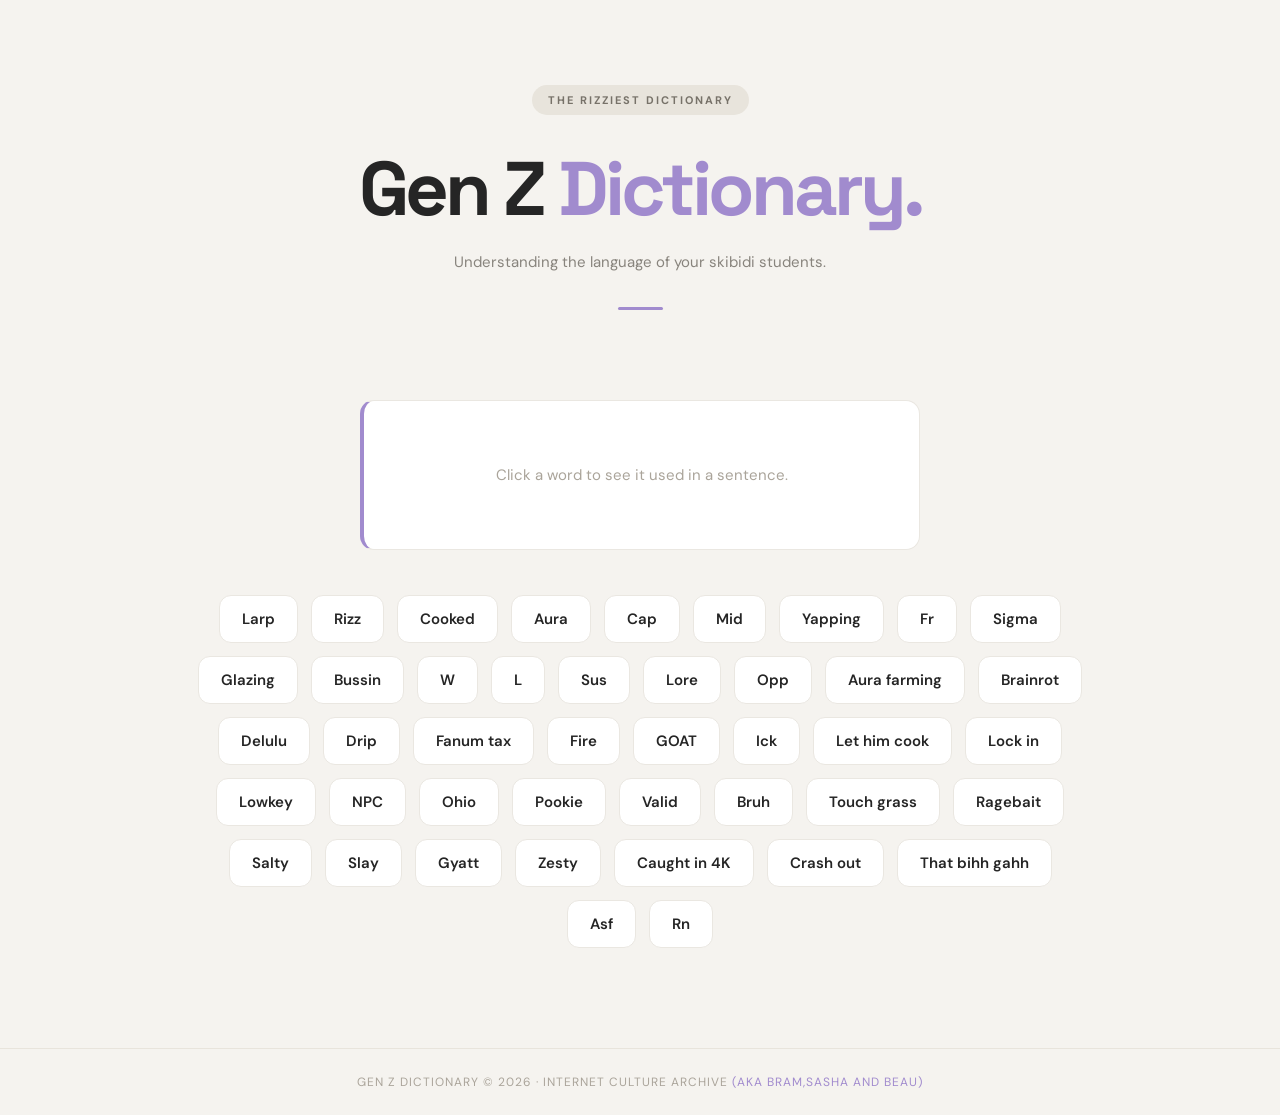
==== index.html @ dfce8f2c "New words" ====
<!DOCTYPE html>
<html lang="en">
<head>
<meta charset="UTF-8">
<meta name="viewport" content="width=device-width, initial-scale=1.0">
<title>Gen Z Dictionary</title>

<style>
@import url('https://fonts.googleapis.com/css2?family=DM+Sans:wght@400;500;600;700;800&family=Space+Grotesk:wght@400;500;600;700&display=swap');

* {
    margin: 0;
    padding: 0;
    box-sizing: border-box;
}

body {
    background: #f5f3ef;
    color: #252525;
    font-family: 'DM Sans', sans-serif;
    min-height: 100vh;
    text-align: center;
}

header {
    padding: 85px 20px 55px;
}

.tag {
    display: inline-block;
    background: #e8e4dc;
    padding: 8px 16px;
    border-radius: 30px;
    font-size: 11px;
    font-weight: 700;
    letter-spacing: 2px;
    margin-bottom: 25px;
    color: #777269;
}

h1 {
    font-family: 'Space Grotesk', sans-serif;
    font-size: clamp(42px, 7vw, 76px);
    font-weight: 700;
    letter-spacing: -4px;
}

span {
    color: #a18bce;
}

.subtitle {
    color: #88847d;
    margin-top: 15px;
    font-size: 15px;
}

.divider {
    width: 45px;
    height: 3px;
    background: #a18bce;
    margin: 35px auto 0;
    border-radius: 10px;
}

.dictionary {
    max-width: 950px;
    margin: 0 auto;
    padding: 0 25px 100px;
}

/* Example card */

.example {
    max-width: 560px;
    min-height: 150px;
    margin: 35px auto 45px;
    padding: 22px 26px;
    background: #fff;
    border: 1px solid #eae7e1;
    border-left: 4px solid #a18bce;
    border-radius: 14px;
    text-align: left;
    display: flex;
    flex-direction: column;
    justify-content: center;
    gap: 8px;
}

.example-word {
    font-family: 'Space Grotesk', sans-serif;
    font-size: 24px;
    font-weight: 700;
    color: #a18bce;
}

.example-meaning {
    font-size: 14px;
    color: #88847d;
}

.example-sentence {
    font-size: 17px;
    font-weight: 500;
    line-height: 1.5;
    margin-top: 4px;
}

.example-empty {
    color: #aaa49a;
    font-size: 15px;
    text-align: center;
}

.example.pop .example-sentence,
.example.pop .example-word {
    animation: swap 0.25s ease;
}

@keyframes swap {
    from { opacity: 0; transform: translateY(6px); }
    to   { opacity: 1; transform: translateY(0); }
}

.words {
    display: flex;
    flex-wrap: wrap;
    justify-content: center;
    align-items: center;
    gap: 13px;
}

.word {
    position: relative;
    background: #fff;
    border: 1px solid #eae7e1;
    border-radius: 12px;
    padding: 13px 22px;
    font-size: 15px;
    font-weight: 600;
    cursor: pointer;
    transition: 0.25s ease;
}

.word:hover,
.word.active {
    background: #a18bce;
    color: white;
    border-color: #a18bce;
    transform: translateY(-5px);
    box-shadow: 0 8px 20px #a18bce35;
    z-index: 2;
}

.word:focus-visible {
    outline: 3px solid #a18bce;
    outline-offset: 3px;
}

/* Tooltip */

.word::after {
    content: attr(data-meaning);
    position: absolute;
    bottom: calc(100% + 12px);
    left: 50%;
    transform: translate(-50%, 8px);
    background: #252525;
    color: white;
    padding: 11px 15px;
    border-radius: 9px;
    font-size: 12px;
    font-weight: 500;
    width: max-content;
    max-width: 220px;
    white-space: normal;
    line-height: 1.5;
    opacity: 0;
    visibility: hidden;
    pointer-events: none;
    transition: 0.2s ease;
    box-shadow: 0 5px 20px #0002;
}

.word:hover::after {
    opacity: 1;
    visibility: visible;
    transform: translate(-50%, 0);
}

footer {
    padding: 25px;
    color: #aaa49a;
    font-size: 12px;
    border-top: 1px solid #e8e4dc;
    letter-spacing: 1px;
}

@media (max-width: 600px) {
    header {
        padding-top: 60px;
    }

    h1 {
        letter-spacing: -2px;
    }

    .word {
        font-size: 13px;
        padding: 11px 16px;
    }

    .example {
        padding: 18px 20px;
    }
}

@media (prefers-reduced-motion: reduce) {
    .example.pop .example-sentence,
    .example.pop .example-word {
        animation: none;
    }
}
</style>
</head>

<body>

<header>
    <div class="tag">THE RIZZIEST DICTIONARY</div>

    <h1>Gen Z <span>Dictionary.</span></h1>

    <p class="subtitle">
        Understanding the language of your skibidi students.
    </p>

    <div class="divider"></div>
</header>

<main class="dictionary">

    <div class="example" id="example" aria-live="polite">
        <p class="example-empty">Click a word to see it used in a sentence.</p>
    </div>

    <div class="words">

        <div class="word" data-meaning="Pretending to be something you're not." data-example="He's larping being a JoJo fan, he's never even watched it.">Larp</div>
        <div class="word" data-meaning="Charisma or flirting ability." data-example="Did you see how he talked to her? He's got unspoken rizz.">Rizz</div>
        <div class="word" data-meaning="Being completely finished or in trouble." data-example="I forgot to study for the test. I'm so cooked.">Cooked</div>
        <div class="word" data-meaning="Someone's natural coolness or presence." data-example="He walked in with his hood up and everyone went quiet. Infinite aura.">Aura</div>
        <div class="word" data-meaning="A lie or something untrue." data-example="You ran a 4-minute mile? That's cap.">Cap</div>
        <div class="word" data-meaning="Something mediocre or average." data-example="The movie had a great trailer but the actual film was mid.">Mid</div>
        <div class="word" data-meaning="Talking way too much." data-example="He's been yapping about his fantasy football team for an hour.">Yapping</div>
        <div class="word" data-meaning="For real." data-example="That test was so hard. Fr.">Fr</div>
        <div class="word" data-meaning="An independent, self-reliant person." data-example="He eats lunch alone and doesn't care what anyone thinks. Total sigma.">Sigma</div>
        <div class="word" data-meaning="Exaggerated praise towards someone." data-example="Stop glazing him, he just made a normal layup.">Glazing</div>
        <div class="word" data-meaning="Something extremely good." data-example="This pizza is bussin, you have to try it.">Bussin</div>
        <div class="word" data-meaning="A win or success." data-example="I got front row tickets. Big W.">W</div>
        <div class="word" data-meaning="A loss or failure." data-example="My phone died right before the game ended. Huge L.">L</div>
        <div class="word" data-meaning="Suspicious or questionable." data-example="Why is he acting so weird about the group project? Kinda sus.">Sus</div>
        <div class="word" data-meaning="Someone's personal backstory." data-example="He moved schools three times. His lore is deep.">Lore</div>
        <div class="word" data-meaning="An enemy or rival." data-example="Watch out, the opps are waiting by the gym.">Opp</div>
        <div class="word" data-meaning="Doing things specifically to look cool." data-example="He's just standing there staring at the sunset. Total aura farming.">Aura farming</div>
        <div class="word" data-meaning="Internet content that has melted your brain." data-example="I watched 3 hours of Skibidi Toilet and now I've got brainrot.">Brainrot</div>
        <div class="word" data-meaning="Pretending to be delusional." data-example="She thinks the celebrity is going to text her back. She's so delulu.">Delulu</div>
        <div class="word" data-meaning="Extremely stylish clothing." data-example="Nice jacket and shoes, you've got serious drip today.">Drip</div>
        <div class="word" data-meaning="Stealing a portion of someone's food." data-example="Give me one fry. It's the fanum tax.">Fanum tax</div>
        <div class="word" data-meaning="Something really good." data-example="That new song is fire, I've had it on repeat all week.">Fire</div>
        <div class="word" data-meaning="Greatest of all time." data-example="Messi is the GOAT, no debate.">GOAT</div>
        <div class="word" data-meaning="A sudden feeling of embarrassment or dislike." data-example="He chewed with his mouth open and I instantly got the ick.">Ick</div>
        <div class="word" data-meaning="Let someone continue; they might be onto something." data-example="He's about to take the final shot. Let him cook.">Let him cook</div>
        <div class="word" data-meaning="Focus seriously on something." data-example="Finals are next week, time to lock in.">Lock in</div>
        <div class="word" data-meaning="Secretly or somewhat." data-example="I'm lowkey excited for the school trip.">Lowkey</div>
        <div class="word" data-meaning="Someone acting like a video game character." data-example="He walked into the same door three times. He's an NPC.">NPC</div>
        <div class="word" data-meaning="Something weird, bizarre or cursed." data-example="A guy rode a lawnmower into the store. Only in Ohio.">Ohio</div>
        <div class="word" data-meaning="A cute nickname for someone you like." data-example="Thanks for helping me with my homework, pookie.">Pookie</div>
        <div class="word" data-meaning="Charisma or natural charm." data-example="Your idea for the project was actually good. Valid.">Valid</div>
        <div class="word" data-meaning="An expression of disbelief." data-example="You left your bag on the bus again? Bruh.">Bruh</div>
        <div class="word" data-meaning="Spend less time online." data-example="You've been arguing in the comments all day. Go touch grass.">Touch grass</div>
        <div class="word" data-meaning="Content designed to make people angry." data-example="That video saying pineapple is the best pizza topping is pure ragebait.">Ragebait</div>
        <div class="word" data-meaning="Being bitter or annoyed." data-example="He's still salty that he lost the game last week.">Salty</div>
        <div class="word" data-meaning="Do something exceptionally well." data-example="You nailed that presentation. Slay.">Slay</div>
        <div class="word" data-meaning="An exaggerated reaction to someone's appearance." data-example="When he showed up in the full costume the whole class went gyatt.">Gyatt</div>
        <div class="word" data-meaning="Something suspiciously questionable." data-example="Why does he keep winking at everyone? That's a little zesty.">Zesty</div>
        <div class="word" data-meaning="Being caught with undeniable proof." data-example="He said he never ate the cookies, but there were crumbs on his shirt. Caught in 4K.">Caught in 4K</div>
        <div class="word" data-meaning="Lose your temper or act recklessly." data-example="He lost the game and crashed out, throwing the controller across the room.">Crash out</div>
        <div class="word" data-meaning="Something tasting immaculate." data-example="Hmm this food is good asf fr. That bihh gahh.">That bihh gahh</div>
        <div class="word" data-meaning="An abbreviation for 'as fuck'." data-example="Im mad asf rn.">Asf</div>
        <div class="word" data-meaning="An abbreviation for 'right now'." data-example="I've got to go rn.">Rn</div>

    </div>
</main>

<footer>
    GEN Z DICTIONARY © 2026 · INTERNET CULTURE ARCHIVE <span class="">(AKA BRAM,SASHA AND BEAU)</span>
</footer>

<script>
(function () {
    var box = document.getElementById('example');
    var words = document.querySelectorAll('.word');
    var current = null;

    function show(el) {
        if (current) current.classList.remove('active');
        el.classList.add('active');
        current = el;

        box.innerHTML = '';

        var w = document.createElement('div');
        w.className = 'example-word';
        w.textContent = el.textContent;

        var m = document.createElement('div');
        m.className = 'example-meaning';
        m.textContent = el.getAttribute('data-meaning');

        var s = document.createElement('p');
        s.className = 'example-sentence';
        s.textContent = '\u201C' + el.getAttribute('data-example') + '\u201D';

        box.appendChild(w);
        box.appendChild(m);
        box.appendChild(s);

        box.classList.remove('pop');
        void box.offsetWidth;
        box.classList.add('pop');

        var r = box.getBoundingClientRect();
        if (r.top < 0 || r.bottom > window.innerHeight) {
            box.scrollIntoView({ behavior: 'smooth', block: 'center' });
        }
    }

    words.forEach(function (el) {
        el.setAttribute('tabindex', '0');
        el.setAttribute('role', 'button');
        el.addEventListener('click', function () { show(el); });
        el.addEventListener('keydown', function (e) {
            if (e.key === 'Enter' || e.key === ' ') {
                e.preventDefault();
                show(el);
            }
        });
    });
})();
</script>

</body>
</html>
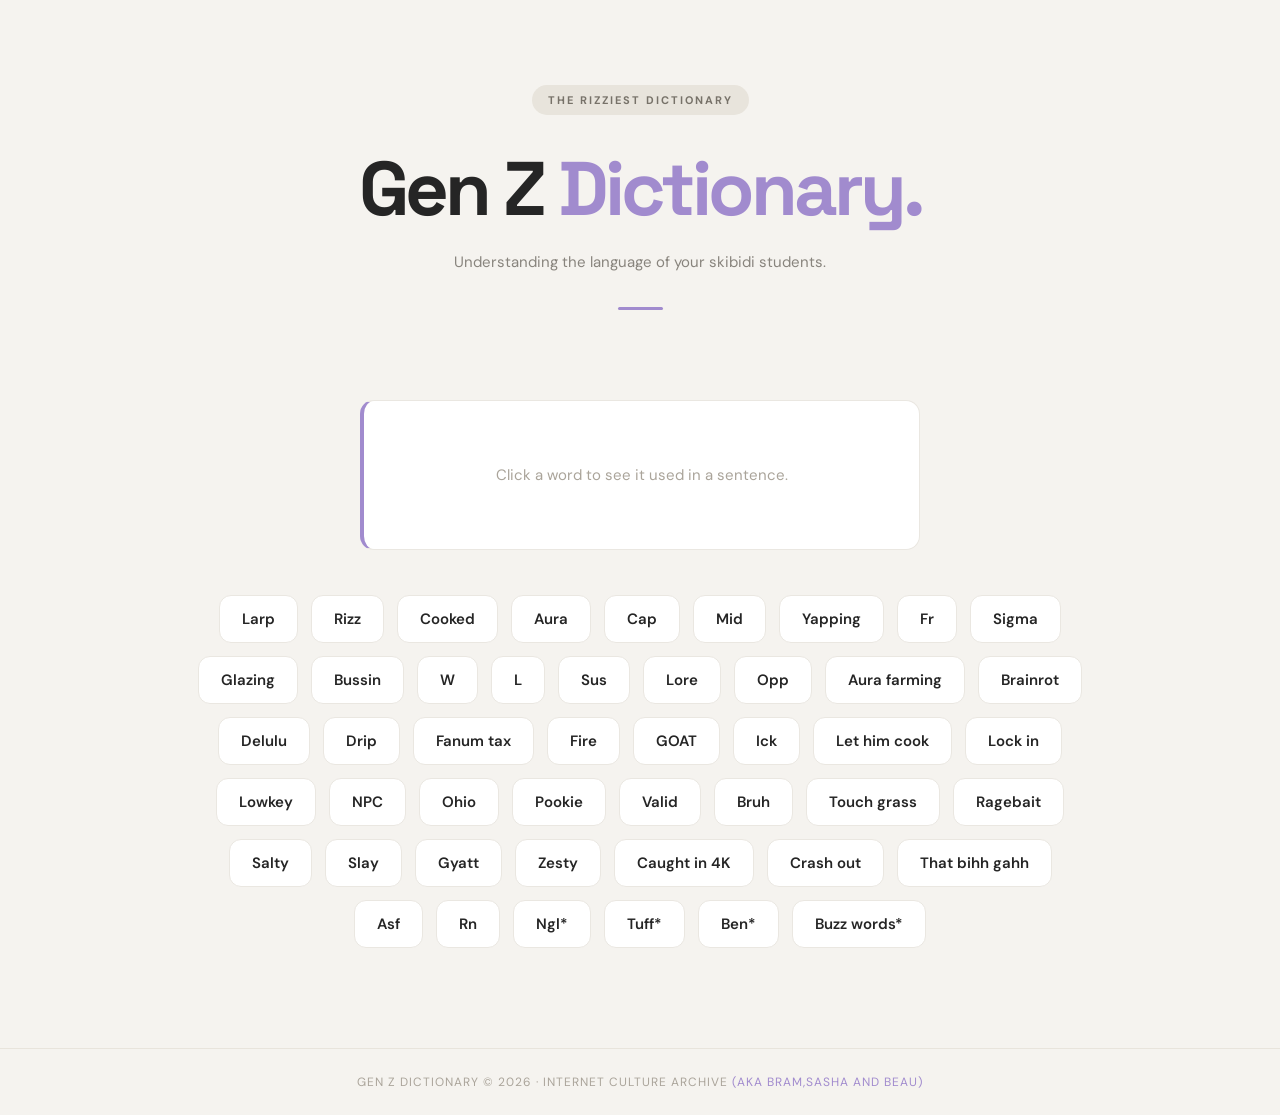
==== commit a0d70f77: "New blocks" ====
--- a/index.html
+++ b/index.html
@@ -286,9 +286,13 @@
         <div class="word" data-meaning="Something suspiciously questionable." data-example="Why does he keep winking at everyone? That's a little zesty.">Zesty</div>
         <div class="word" data-meaning="Being caught with undeniable proof." data-example="He said he never ate the cookies, but there were crumbs on his shirt. Caught in 4K.">Caught in 4K</div>
         <div class="word" data-meaning="Lose your temper or act recklessly." data-example="He lost the game and crashed out, throwing the controller across the room.">Crash out</div>
-        <div class="word" data-meaning="Something tasting immaculate." data-example="Hmm this food is good asf fr. That bihh gahh.">That bihh gahh</div>
-        <div class="word" data-meaning="An abbreviation for 'as fuck'." data-example="Im mad asf rn.">Asf</div>
+        <div class="word" data-meaning="Something tasting immaculate." data-example="Hmm this food is really good. That bihh gahh.">That bihh gahh</div>
+        <div class="word" data-meaning="An abbreviation for 'as fuck'." data-example="Im mad asf right now.">Asf</div>
         <div class="word" data-meaning="An abbreviation for 'right now'." data-example="I've got to go rn.">Rn</div>
+        <div class="word" data-meaning="An abbreviation for 'not gonna lie'." data-example="Ngl, that was pretty good.">Ngl*</div>
+        <div class="word" data-meaning="When something is good or impressive." data-example="That outfit is really tuff.">Tuff*</div>
+        <div class="word" data-meaning="A funny buzz word that is used in a person to person way." data-example="Ben.">Ben*</div>
+        <div class="word" data-meaning="A term for new trendy language without real meaning." data-example="Bro only uses buzz words.">Buzz words*</div>
 
     </div>
 </main>
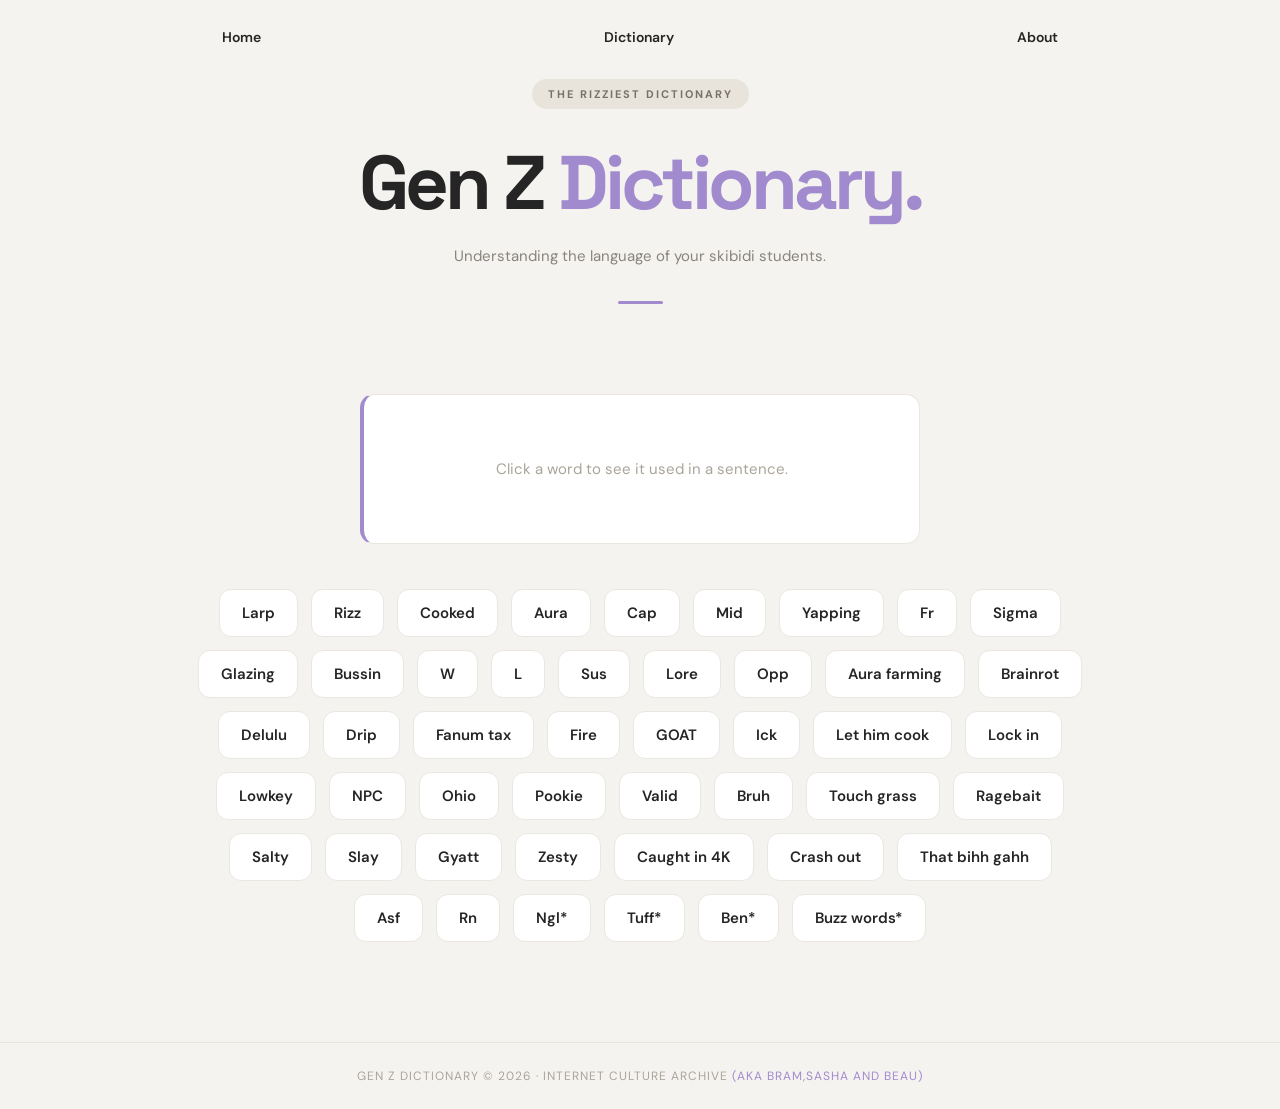
==== commit 81215428: "Cheeky Update" ====
--- a/index.html
+++ b/index.html
@@ -3,230 +3,20 @@
 <head>
 <meta charset="UTF-8">
 <meta name="viewport" content="width=device-width, initial-scale=1.0">
+<link rel="stylesheet" href="style.css">
 <title>Gen Z Dictionary</title>
-
-<style>
-@import url('https://fonts.googleapis.com/css2?family=DM+Sans:wght@400;500;600;700;800&family=Space+Grotesk:wght@400;500;600;700&display=swap');
-
-* {
-    margin: 0;
-    padding: 0;
-    box-sizing: border-box;
-}
-
-body {
-    background: #f5f3ef;
-    color: #252525;
-    font-family: 'DM Sans', sans-serif;
-    min-height: 100vh;
-    text-align: center;
-}
-
-header {
-    padding: 85px 20px 55px;
-}
-
-.tag {
-    display: inline-block;
-    background: #e8e4dc;
-    padding: 8px 16px;
-    border-radius: 30px;
-    font-size: 11px;
-    font-weight: 700;
-    letter-spacing: 2px;
-    margin-bottom: 25px;
-    color: #777269;
-}
-
-h1 {
-    font-family: 'Space Grotesk', sans-serif;
-    font-size: clamp(42px, 7vw, 76px);
-    font-weight: 700;
-    letter-spacing: -4px;
-}
-
-span {
-    color: #a18bce;
-}
-
-.subtitle {
-    color: #88847d;
-    margin-top: 15px;
-    font-size: 15px;
-}
-
-.divider {
-    width: 45px;
-    height: 3px;
-    background: #a18bce;
-    margin: 35px auto 0;
-    border-radius: 10px;
-}
-
-.dictionary {
-    max-width: 950px;
-    margin: 0 auto;
-    padding: 0 25px 100px;
-}
-
-/* Example card */
-
-.example {
-    max-width: 560px;
-    min-height: 150px;
-    margin: 35px auto 45px;
-    padding: 22px 26px;
-    background: #fff;
-    border: 1px solid #eae7e1;
-    border-left: 4px solid #a18bce;
-    border-radius: 14px;
-    text-align: left;
-    display: flex;
-    flex-direction: column;
-    justify-content: center;
-    gap: 8px;
-}
-
-.example-word {
-    font-family: 'Space Grotesk', sans-serif;
-    font-size: 24px;
-    font-weight: 700;
-    color: #a18bce;
-}
-
-.example-meaning {
-    font-size: 14px;
-    color: #88847d;
-}
-
-.example-sentence {
-    font-size: 17px;
-    font-weight: 500;
-    line-height: 1.5;
-    margin-top: 4px;
-}
-
-.example-empty {
-    color: #aaa49a;
-    font-size: 15px;
-    text-align: center;
-}
-
-.example.pop .example-sentence,
-.example.pop .example-word {
-    animation: swap 0.25s ease;
-}
-
-@keyframes swap {
-    from { opacity: 0; transform: translateY(6px); }
-    to   { opacity: 1; transform: translateY(0); }
-}
-
-.words {
-    display: flex;
-    flex-wrap: wrap;
-    justify-content: center;
-    align-items: center;
-    gap: 13px;
-}
-
-.word {
-    position: relative;
-    background: #fff;
-    border: 1px solid #eae7e1;
-    border-radius: 12px;
-    padding: 13px 22px;
-    font-size: 15px;
-    font-weight: 600;
-    cursor: pointer;
-    transition: 0.25s ease;
-}
-
-.word:hover,
-.word.active {
-    background: #a18bce;
-    color: white;
-    border-color: #a18bce;
-    transform: translateY(-5px);
-    box-shadow: 0 8px 20px #a18bce35;
-    z-index: 2;
-}
-
-.word:focus-visible {
-    outline: 3px solid #a18bce;
-    outline-offset: 3px;
-}
-
-/* Tooltip */
-
-.word::after {
-    content: attr(data-meaning);
-    position: absolute;
-    bottom: calc(100% + 12px);
-    left: 50%;
-    transform: translate(-50%, 8px);
-    background: #252525;
-    color: white;
-    padding: 11px 15px;
-    border-radius: 9px;
-    font-size: 12px;
-    font-weight: 500;
-    width: max-content;
-    max-width: 220px;
-    white-space: normal;
-    line-height: 1.5;
-    opacity: 0;
-    visibility: hidden;
-    pointer-events: none;
-    transition: 0.2s ease;
-    box-shadow: 0 5px 20px #0002;
-}
-
-.word:hover::after {
-    opacity: 1;
-    visibility: visible;
-    transform: translate(-50%, 0);
-}
-
-footer {
-    padding: 25px;
-    color: #aaa49a;
-    font-size: 12px;
-    border-top: 1px solid #e8e4dc;
-    letter-spacing: 1px;
-}
-
-@media (max-width: 600px) {
-    header {
-        padding-top: 60px;
-    }
-
-    h1 {
-        letter-spacing: -2px;
-    }
-
-    .word {
-        font-size: 13px;
-        padding: 11px 16px;
-    }
-
-    .example {
-        padding: 18px 20px;
-    }
-}
-
-@media (prefers-reduced-motion: reduce) {
-    .example.pop .example-sentence,
-    .example.pop .example-word {
-        animation: none;
-    }
-}
-</style>
 </head>
 
 <body>
 
 <header>
+
+    <nav class="navigation">
+        <a class="navigation-button" href="#home">Home</a>
+        <a class="navigation-button" href="#dictionary">Dictionary</a>
+        <a class="navigation-button" href="#about">About</a>
+    </nav>
+
     <div class="tag">THE RIZZIEST DICTIONARY</div>
 
     <h1>Gen Z <span>Dictionary.</span></h1>
@@ -244,7 +34,7 @@
         <p class="example-empty">Click a word to see it used in a sentence.</p>
     </div>
 
-    <div class="words">
+    <div class="words" id="dictionary">
 
         <div class="word" data-meaning="Pretending to be something you're not." data-example="He's larping being a JoJo fan, he's never even watched it.">Larp</div>
         <div class="word" data-meaning="Charisma or flirting ability." data-example="Did you see how he talked to her? He's got unspoken rizz.">Rizz</div>
@@ -264,7 +54,7 @@
         <div class="word" data-meaning="An enemy or rival." data-example="Watch out, the opps are waiting by the gym.">Opp</div>
         <div class="word" data-meaning="Doing things specifically to look cool." data-example="He's just standing there staring at the sunset. Total aura farming.">Aura farming</div>
         <div class="word" data-meaning="Internet content that has melted your brain." data-example="I watched 3 hours of Skibidi Toilet and now I've got brainrot.">Brainrot</div>
-        <div class="word" data-meaning="Pretending to be delusional." data-example="She thinks the celebrity is going to text her back. She's so delulu.">Delulu</div>
+        <div class="word" data-meaning="Being delusional." data-example="She thinks the celebrity is going to text her back. She's so delulu.">Delulu</div>
         <div class="word" data-meaning="Extremely stylish clothing." data-example="Nice jacket and shoes, you've got serious drip today.">Drip</div>
         <div class="word" data-meaning="Stealing a portion of someone's food." data-example="Give me one fry. It's the fanum tax.">Fanum tax</div>
         <div class="word" data-meaning="Something really good." data-example="That new song is fire, I've had it on repeat all week.">Fire</div>
@@ -276,14 +66,14 @@
         <div class="word" data-meaning="Someone acting like a video game character." data-example="He walked into the same door three times. He's an NPC.">NPC</div>
         <div class="word" data-meaning="Something weird, bizarre or cursed." data-example="A guy rode a lawnmower into the store. Only in Ohio.">Ohio</div>
         <div class="word" data-meaning="A cute nickname for someone you like." data-example="Thanks for helping me with my homework, pookie.">Pookie</div>
-        <div class="word" data-meaning="Charisma or natural charm." data-example="Your idea for the project was actually good. Valid.">Valid</div>
+        <div class="word" data-meaning="Valid or acceptable." data-example="Your idea for the project was actually valid bro.">Valid</div>
         <div class="word" data-meaning="An expression of disbelief." data-example="You left your bag on the bus again? Bruh.">Bruh</div>
         <div class="word" data-meaning="Spend less time online." data-example="You've been arguing in the comments all day. Go touch grass.">Touch grass</div>
         <div class="word" data-meaning="Content designed to make people angry." data-example="That video saying pineapple is the best pizza topping is pure ragebait.">Ragebait</div>
         <div class="word" data-meaning="Being bitter or annoyed." data-example="He's still salty that he lost the game last week.">Salty</div>
         <div class="word" data-meaning="Do something exceptionally well." data-example="You nailed that presentation. Slay.">Slay</div>
         <div class="word" data-meaning="An exaggerated reaction to someone's appearance." data-example="When he showed up in the full costume the whole class went gyatt.">Gyatt</div>
-        <div class="word" data-meaning="Something suspiciously questionable." data-example="Why does he keep winking at everyone? That's a little zesty.">Zesty</div>
+        <div class="word" data-meaning="When someone is acting in a LGBTQ+ way." data-example="Why does he keep winking at everyone? That's a little zesty.">Zesty</div>
         <div class="word" data-meaning="Being caught with undeniable proof." data-example="He said he never ate the cookies, but there were crumbs on his shirt. Caught in 4K.">Caught in 4K</div>
         <div class="word" data-meaning="Lose your temper or act recklessly." data-example="He lost the game and crashed out, throwing the controller across the room.">Crash out</div>
         <div class="word" data-meaning="Something tasting immaculate." data-example="Hmm this food is really good. That bihh gahh.">That bihh gahh</div>
--- a/style.css
+++ b/style.css
@@ -0,0 +1,245 @@
+@import url('https://fonts.googleapis.com/css2?family=DM+Sans:wght@400;500;600;700;800&family=Space+Grotesk:wght@400;500;600;700&display=swap');
+
+* {
+    margin: 0;
+    padding: 0;
+    box-sizing: border-box;
+}
+
+html{
+    scroll-behavior: smooth;
+}
+
+body {
+    background: #f5f3ef;
+    color: #252525;
+    font-family: 'DM Sans', sans-serif;
+    min-height: 100vh;
+    text-align: center;
+}
+
+header {
+    padding: 20px 20px 55px;
+}
+
+.navigation {
+    display: flex;
+    justify-content: space-between;
+    margin: 0 auto;
+    width: 70%;
+    gap: 20px;
+    margin-bottom: 25px;
+
+    .navigation-button {
+        text-decoration: none;
+        color: #252525;
+        font-weight: 600;
+        font-size: 14px;
+        padding: 8px 16px;
+        border-radius: 8px;
+        transition: 0.2s ease;
+
+        &:hover {
+            color: #a18bce;
+            text-decoration: underline;
+            transform: translateY(-2px);
+        }
+    }
+
+}
+
+.tag {
+    display: inline-block;
+    background: #e8e4dc;
+    padding: 8px 16px;
+    border-radius: 30px;
+    font-size: 11px;
+    font-weight: 700;
+    letter-spacing: 2px;
+    margin-bottom: 25px;
+    color: #777269;
+}
+
+h1 {
+    font-family: 'Space Grotesk', sans-serif;
+    font-size: clamp(42px, 7vw, 76px);
+    font-weight: 700;
+    letter-spacing: -4px;
+}
+
+span {
+    color: #a18bce;
+}
+
+.subtitle {
+    color: #88847d;
+    margin-top: 15px;
+    font-size: 15px;
+}
+
+.divider {
+    width: 45px;
+    height: 3px;
+    background: #a18bce;
+    margin: 35px auto 0;
+    border-radius: 10px;
+}
+
+.dictionary {
+    max-width: 950px;
+    margin: 0 auto;
+    padding: 0 25px 100px;
+}
+
+/* Example card */
+
+.example {
+    max-width: 560px;
+    min-height: 150px;
+    margin: 35px auto 45px;
+    padding: 22px 26px;
+    background: #fff;
+    border: 1px solid #eae7e1;
+    border-left: 4px solid #a18bce;
+    border-radius: 14px;
+    text-align: left;
+    display: flex;
+    flex-direction: column;
+    justify-content: center;
+    gap: 8px;
+}
+
+.example-word {
+    font-family: 'Space Grotesk', sans-serif;
+    font-size: 24px;
+    font-weight: 700;
+    color: #a18bce;
+}
+
+.example-meaning {
+    font-size: 14px;
+    color: #88847d;
+}
+
+.example-sentence {
+    font-size: 17px;
+    font-weight: 500;
+    line-height: 1.5;
+    margin-top: 4px;
+}
+
+.example-empty {
+    color: #aaa49a;
+    font-size: 15px;
+    text-align: center;
+}
+
+.example.pop .example-sentence,
+.example.pop .example-word {
+    animation: swap 0.25s ease;
+}
+
+@keyframes swap {
+    from { opacity: 0; transform: translateY(6px); }
+    to   { opacity: 1; transform: translateY(0); }
+}
+
+.words {
+    display: flex;
+    flex-wrap: wrap;
+    justify-content: center;
+    align-items: center;
+    gap: 13px;
+}
+
+.word {
+    position: relative;
+    background: #fff;
+    border: 1px solid #eae7e1;
+    border-radius: 12px;
+    padding: 13px 22px;
+    font-size: 15px;
+    font-weight: 600;
+    cursor: pointer;
+    transition: 0.25s ease;
+}
+
+.word:hover,
+.word.active {
+    background: #a18bce;
+    color: white;
+    border: 0.2px solid #2a125a;
+    transform: translateY(-5px);
+    box-shadow: 0 8px 20px #a18bce35;
+    z-index: 2;
+}
+
+.word:focus-visible {
+    outline: 3px solid #a18bce;
+    outline-offset: 3px;
+}
+
+/* Tooltip */
+
+.word::after {
+    content: attr(data-meaning);
+    position: absolute;
+    bottom: calc(100% + 12px);
+    left: 50%;
+    transform: translate(-50%, 8px);
+    background: #252525;
+    color: white;
+    padding: 11px 15px;
+    border-radius: 9px;
+    font-size: 12px;
+    font-weight: 500;
+    width: max-content;
+    max-width: 220px;
+    white-space: normal;
+    line-height: 1.5;
+    opacity: 0;
+    visibility: hidden;
+    pointer-events: none;
+    transition: 0.2s ease;
+    box-shadow: 0 5px 20px #0002;
+}
+
+.word:hover::after {
+    opacity: 1;
+    visibility: visible;
+    transform: translate(-50%, 0);
+}
+
+footer {
+    padding: 25px;
+    color: #aaa49a;
+    font-size: 12px;
+    border-top: 1px solid #e8e4dc;
+    letter-spacing: 1px;
+}
+
+@media (max-width: 600px) {
+    header {
+        padding-top: 60px;
+    }
+
+    h1 {
+        letter-spacing: -2px;
+    }
+
+    .word {
+        font-size: 13px;
+        padding: 11px 16px;
+    }
+
+    .example {
+        padding: 18px 20px;
+    }
+}
+
+@media (prefers-reduced-motion: reduce) {
+    .example.pop .example-sentence,
+    .example.pop .example-word {
+        animation: none;
+    }
+}
